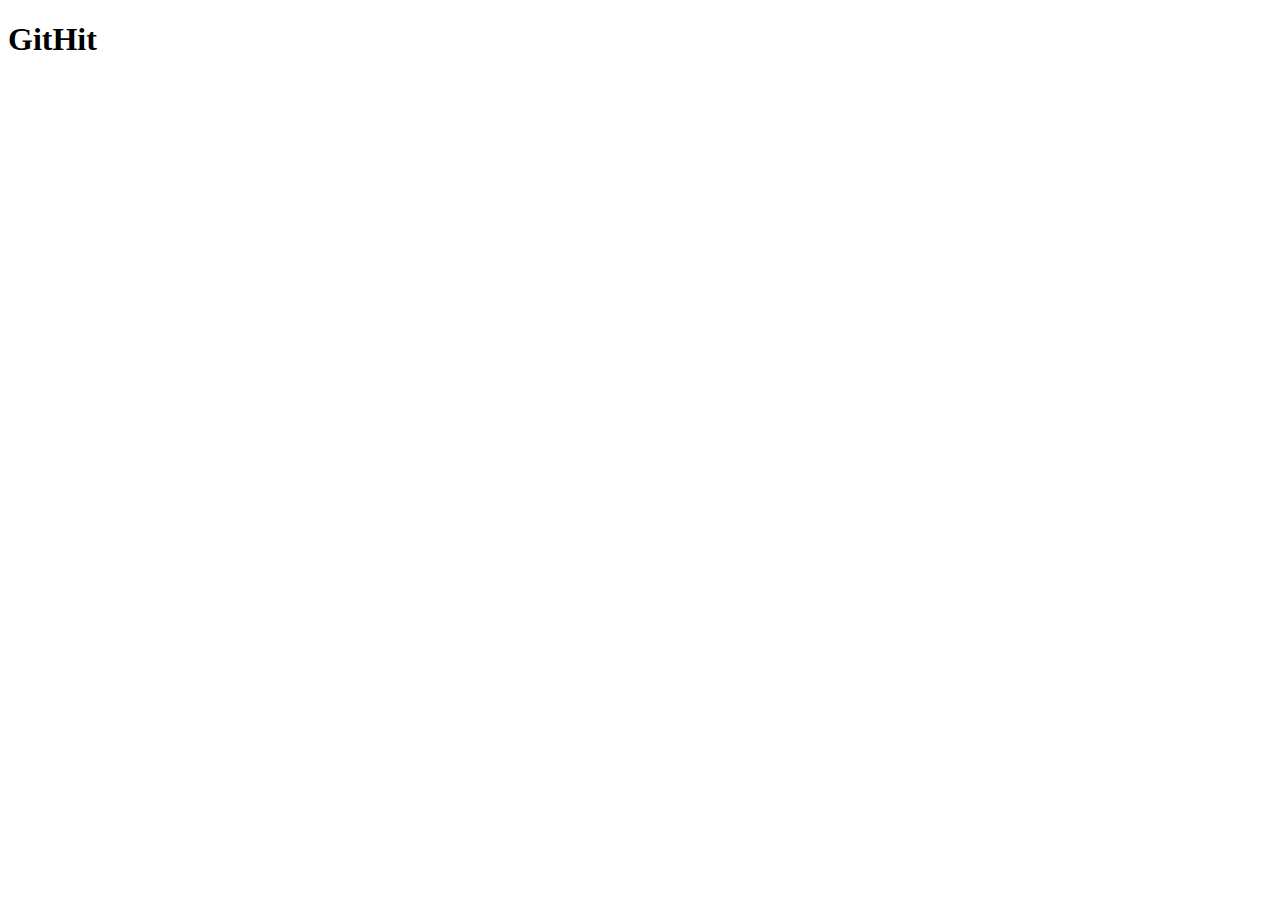
==== index.html @ 3ddb0f13 "Create index.html" ====
<!DOCTYPE html>
<html lang="en">
  <head>
    <meta charset="UTF-8" />
    <meta http-equiv="X-UA-Compatible" content="IE=edge" />
    <meta name="viewport" content="width=device-width, initial-scale=1.0" />
    <title>git</title>
  </head>
  <body>
    <h1>GitHit</h1>
  </body>
</html>
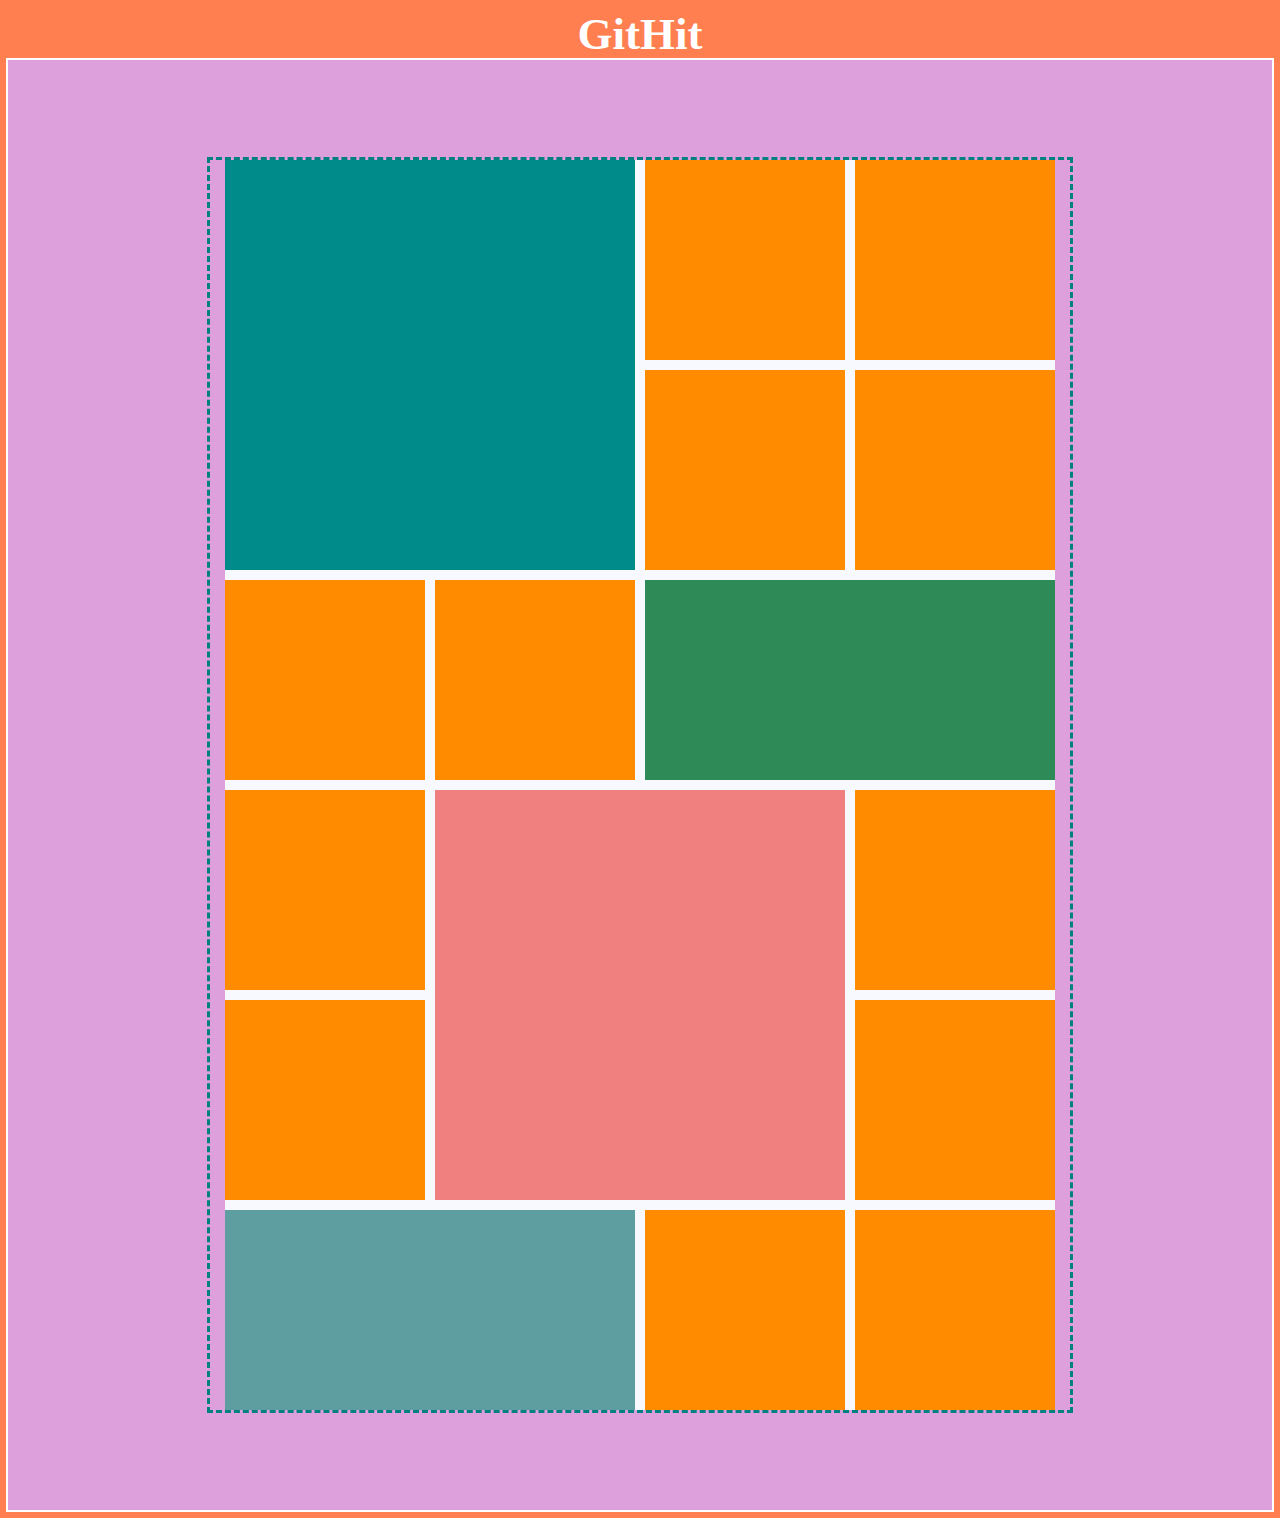
==== commit f9e548dd: "grid" ====
--- a/index.html
+++ b/index.html
@@ -5,8 +5,31 @@
     <meta http-equiv="X-UA-Compatible" content="IE=edge" />
     <meta name="viewport" content="width=device-width, initial-scale=1.0" />
     <title>git</title>
+    <link href="./css/styles.css" rel="stylesheet" />
   </head>
   <body>
-    <h1>GitHit</h1>
+    <h1 class="title">GitHit</h1>
+    <section class="grid-section">
+      <div class="container">
+        <ul class="grid-list list">
+          <li class="grid-item"></li>
+          <li class="grid-item"></li>
+          <li class="grid-item"></li>
+          <li class="grid-item"></li>
+          <li class="grid-item"></li>
+          <li class="grid-item"></li>
+          <li class="grid-item"></li>
+          <li class="grid-item"></li>
+          <li class="grid-item"></li>
+          <li class="grid-item"></li>
+          <li class="grid-item"></li>
+          <li class="grid-item"></li>
+          <li class="grid-item"></li>
+          <li class="grid-item"></li>
+          <li class="grid-item"></li>
+          <li class="grid-item"></li>
+        </ul>
+      </div>
+    </section>
   </body>
 </html>
--- a/css/styles.css
+++ b/css/styles.css
@@ -0,0 +1,87 @@
+*,
+*::before,
+*::after {
+  box-sizing: border-box;
+}
+body {
+  color: white;
+  background-color: coral;
+  /*   font-family: ;*/
+  font-size: 16px;
+}
+
+/* reset */
+h1,
+h2,
+h3,
+h4,
+h5,
+h6,
+p {
+  margin: 0;
+}
+img {
+  display: block;
+  max-width: 100%;
+  height: auto;
+}
+.list {
+  list-style: none;
+  padding: 0;
+  margin: 0;
+}
+.link {
+  text-decoration: none;
+  color: inherit;
+}
+
+.title {
+  font-size: 45px;
+  text-align: center;
+}
+.grid-section {
+  padding: 100px 0;
+  outline: 2px solid white;
+  background-color: plum;
+}
+.container {
+  width: 860px;
+  margin: 0 auto;
+  padding: 0 15px;
+  outline: 3px dashed teal;
+}
+.grid-list {
+  width: 100%;
+  height: auto;
+  display: grid;
+  grid-template-columns: repeat(4, 1fr);
+  grid-auto-rows: minmax(200px, auto);
+  grid-gap: 10px;
+  background-color: ghostwhite;
+}
+.grid-item {
+  background-color: darkorange;
+  min-width: 200px;
+}
+
+.grid-item:nth-child(1) {
+  background-color: darkcyan;
+  grid-column: 1/3;
+  grid-row: 1/3;
+}
+
+.grid-item:nth-child(8) {
+  background-color: seagreen;
+  grid-column: 3/5;
+}
+
+.grid-item:nth-child(10) {
+  background-color: lightcoral;
+  grid-column: 2/4;
+  grid-row: 4/6;
+}
+
+.grid-item:nth-child(14) {
+  background-color: cadetblue;
+  grid-column: 1/3;
+}
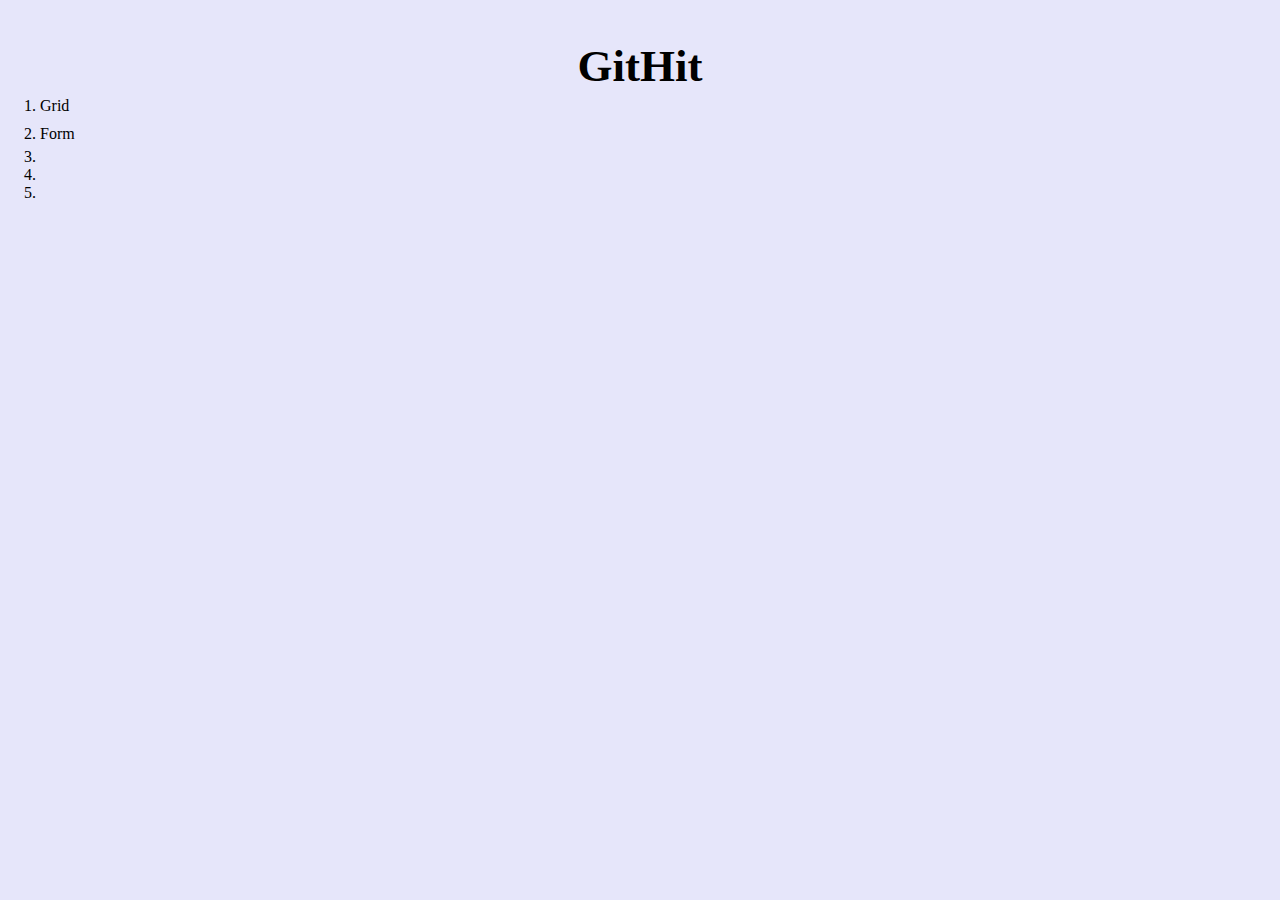
==== commit 2c976354: "add form" ====
--- a/index.html
+++ b/index.html
@@ -4,32 +4,17 @@
     <meta charset="UTF-8" />
     <meta http-equiv="X-UA-Compatible" content="IE=edge" />
     <meta name="viewport" content="width=device-width, initial-scale=1.0" />
-    <title>git</title>
+    <title>Git</title>
     <link href="./css/styles.css" rel="stylesheet" />
   </head>
   <body>
     <h1 class="title">GitHit</h1>
-    <section class="grid-section">
-      <div class="container">
-        <ul class="grid-list list">
-          <li class="grid-item"></li>
-          <li class="grid-item"></li>
-          <li class="grid-item"></li>
-          <li class="grid-item"></li>
-          <li class="grid-item"></li>
-          <li class="grid-item"></li>
-          <li class="grid-item"></li>
-          <li class="grid-item"></li>
-          <li class="grid-item"></li>
-          <li class="grid-item"></li>
-          <li class="grid-item"></li>
-          <li class="grid-item"></li>
-          <li class="grid-item"></li>
-          <li class="grid-item"></li>
-          <li class="grid-item"></li>
-          <li class="grid-item"></li>
-        </ul>
-      </div>
-    </section>
+    <ol class="list ordered">
+      <li><a class="link" href="./grid.html">Grid</a></li>
+      <li><a class="link" href="./form.html">Form</a></li>
+      <li><a class="link" href=""></a></li>
+      <li><a class="link" href=""></a></li>
+      <li><a class="link" href=""></a></li>
+    </ol>
   </body>
 </html>
--- a/css/styles.css
+++ b/css/styles.css
@@ -3,9 +3,14 @@
 *::after {
   box-sizing: border-box;
 }
+:root {
+  --shadow: 0px 4px 4px hsla(0, 0%, 0%, 0.15);
+  --border: 1px solid hsla(0, 0%, 13%, 0.2);
+  --shift: transform 250ms cubic-bezier(0.4, 0, 0.2, 1);
+}
 body {
-  color: white;
-  background-color: coral;
+  color: black;
+  background-color: lavender;
   /*   font-family: ;*/
   font-size: 16px;
 }
@@ -35,6 +40,7 @@
   color: inherit;
 }
 
+/* grid */
 .title {
   font-size: 45px;
   text-align: center;
@@ -85,3 +91,79 @@
   background-color: cadetblue;
   grid-column: 1/3;
 }
+
+/* form */
+body {
+  padding: 2rem;
+}
+form {
+  width: 28rem;
+  margin: 1rem;
+  padding: 2rem 1rem;
+  text-align: center;
+  box-shadow: var(--shadow);
+  margin: 0 auto;
+}
+label {
+  display: block;
+  margin-bottom: 1.75rem;
+  position: relative;
+}
+input {
+  width: 100%;
+  height: 2.5rem;
+  padding: 1rem 0.75rem;
+  border: var(--border);
+  border-radius: 0.25rem;
+  outline: none;
+}
+span {
+  font-size: 0.875rem;
+  letter-spacing: 0.01rem;
+  color: #757575;
+
+  position: absolute;
+  top: 50%;
+  left: 2.625rem;
+  transform: translateY(-50%);
+  transition: var(--shift);
+}
+
+label:focus-within > span,
+input:not(:placeholder-shown) + span {
+  font-size: 0.75rem;
+  letter-spacing: 0.01rem;
+  color: #2196f3;
+  transform: translate(-1.5rem, -2.3rem);
+}
+button {
+  --h: 3.125rem;
+  height: var(--h);
+  line-height: var(--h);
+  min-width: 12.5rem;
+  padding: 0 2rem;
+  text-align: center;
+  font-weight: 700;
+  font-size: 1rem;
+  letter-spacing: 0.06rem;
+  color: #fff;
+  background-color: #2196f3;
+  box-shadow: var(--shadow);
+  border-style: none;
+  border-radius: 4px;
+  cursor: pointer;
+  transition: var(--shift);
+}
+
+/* index */
+.link:hover,
+.link:focus {
+  color: teal;
+}
+.link {
+  display: block;
+  padding: 5px 0;
+}
+.list.ordered {
+  list-style: decimal;
+}
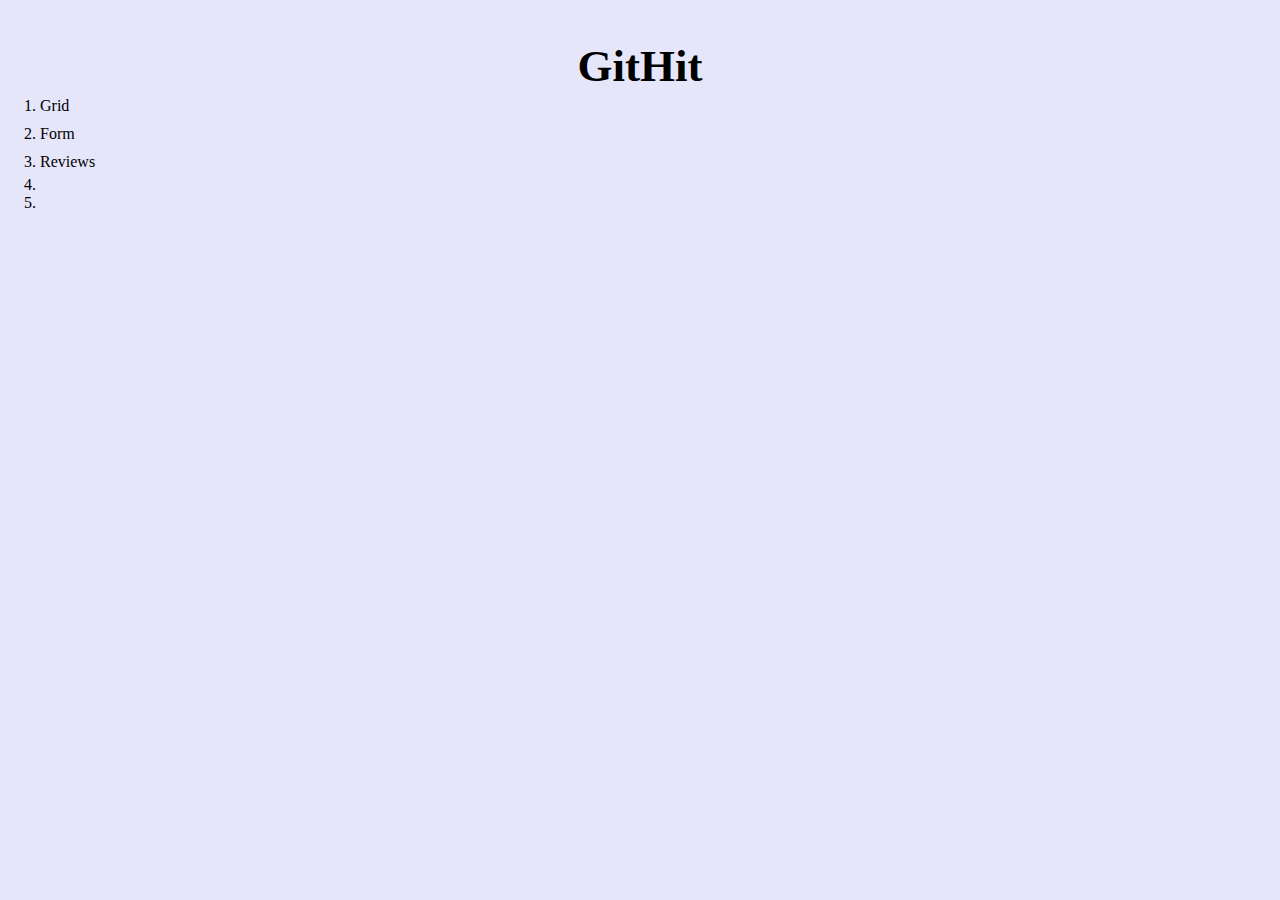
==== commit 4ebf7e62: "add my section" ====
--- a/index.html
+++ b/index.html
@@ -12,7 +12,7 @@
     <ol class="list ordered">
       <li><a class="link" href="./grid.html">Grid</a></li>
       <li><a class="link" href="./form.html">Form</a></li>
-      <li><a class="link" href=""></a></li>
+      <li><a class="link" href="./reviews.html">Reviews</a></li>
       <li><a class="link" href=""></a></li>
       <li><a class="link" href=""></a></li>
     </ol>
--- a/css/styles.css
+++ b/css/styles.css
@@ -136,7 +136,7 @@
   color: #2196f3;
   transform: translate(-1.5rem, -2.3rem);
 }
-button {
+form button {
   --h: 3.125rem;
   height: var(--h);
   line-height: var(--h);
@@ -167,3 +167,90 @@
 .list.ordered {
   list-style: decimal;
 }
+
+.image {
+  width: 100%;
+  height: auto;
+  margin-left: auto;
+}
+.text {
+  color: white;
+  background-color: #84a178;
+  border-radius: 10px;
+  width: 280px;
+  padding: 34px 39px;
+  font-family: "Montserrat", sans-serif;
+  font-size: 12px;
+  line-height: calc(31 / 12);
+  text-align: center;
+  margin: 0 auto;
+  margin-bottom: 30px;
+}
+.avatar {
+  display: block;
+  position: relative;
+  width: 85px;
+  height: 85px;
+  overflow: hidden;
+  background: #6e6e6e;
+  margin-bottom: 32px;
+  margin-left: auto;
+  margin-right: auto;
+  border-radius: 50%;
+}
+.image {
+  width: 100%;
+  height: auto;
+}
+
+.visually-hidden {
+  position: absolute;
+  white-space: nowrap;
+  width: 1px;
+  height: 1px;
+  overflow: hidden;
+  border: 0;
+  padding: 0;
+  clip: rect(0 0 0 0);
+  -webkit-clip-path: inset(50%);
+  clip-path: inset(50%);
+  margin: -1px;
+}
+.descr {
+  font-weight: 500;
+  font-size: 20px;
+  line-height: calc(37 / 20);
+  text-align: center;
+  color: #131313;
+}
+
+.slide {
+  margin-bottom: 14px;
+}
+.slider_pagination_btn {
+  display: inline-block;
+  padding: 6px;
+  cursor: pointer;
+  border: none;
+  outline: none;
+  background-color: transparent;
+  margin: 0 auto;
+}
+.slider_pagination_btn:before {
+  content: "";
+  display: inline-block;
+  padding: 6px;
+  border-radius: 100%;
+  background-color: #d9d9d9;
+}
+
+.slider_pagination_btn:hover:before {
+  background-color: #aaa;
+}
+
+.slider_pagination_btn:focus:before {
+  background-color: #aaa;
+}
+.slider_pagination_btn.slider_pagination_btn--sel:before {
+  background-color: #84a178;
+}
